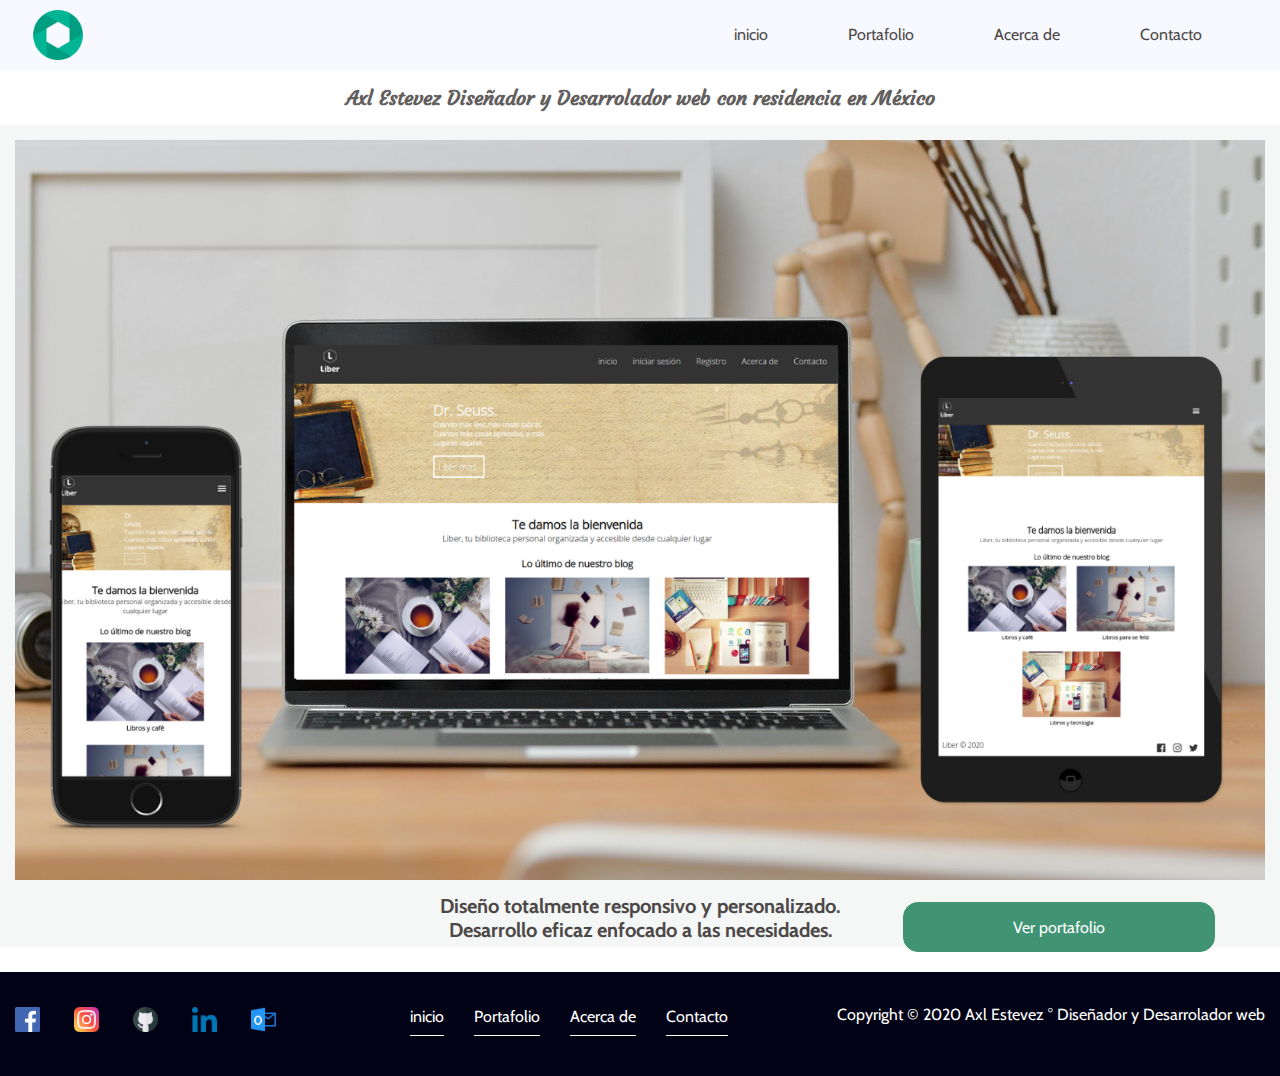
==== index.html @ e427ae6d "adden tags" ====
<!DOCTYPE html>
<html lang="en">
<head>
    <meta charset="UTF-8">
    <meta name="viewport" content="width=device-width, initial-scale=1.0">
    <meta name="description" content="Axl Estevez. Web developer">
    <link type="text/css" rel="stylesheet" href="./static/css/main.css">
    <link rel="stylesheet" href="./static/css/fontello.css">
    <script src="./static/js/main.js"></script>
    <link rel="shortcut icon" href="./static/images/logo.png" type="image/x-icon">
    <title>Axl Estevez | Desarrollador web</title>
</head>
<body>
    <header>
        <div class="container">
            <img src="./static/images/logo.png" id="icon-header" alt="Icon" >
            <input type="checkbox" id="menu-bar">
            <label class="icon-menu" for="menu-bar"></label>

            <nav class="menu">
                <a href="/">inicio</a>
                <a href="">Portafolio</a>
                <a href="./templates/acercaDe.html">Acerca de</a>
                <a href="">Contacto</a>
            </nav>
        </div>
    </header>

    <main>
        <section id="slogan">
            <h2 id="presentacion">Axl Estevez Dise&ntilde;ador y 
                Desarrolador web con residencia en 
                M&eacute;xico</h2>
        </section>
        <section id="banner">
            <img id="banner-img" src="./static/images/portafolio/banner_responsive.png" alt="liber">
            <h1>
                Dise&ntilde;o totalmente responsivo y personalizado. <br>
                Desarrollo eficaz enfocado a las necesidades.
            </h1>
            <div id="button-view" onclick="location.href='./templates/portafolio.html'">
                <a href="">Ver portafolio</a>
            </div>
        </section>
    </main>

    <footer>
        <div class="container-foot">
            <div class="sociales">
                <a href="https://www.facebook.com/AxlEstevezN/" target="blank" class="link-sociales">
                    <img src="./static/images/sociales/facebook.png" alt="Facebook" class="icon-sociales">
                </a>
                <a href="https://www.instagram.com/axlestevez/" target="blank" class="link-sociales">
                    <img src="./static/images/sociales/instagram.png" alt="instagram" class="icon-sociales">
                </a>
                <a href="https://github.com/AxlEstevez" target="blank" class="link-sociales">
                    <img src="./static/images/sociales/github.png" alt="github" class="icon-sociales">
                </a>
                <a href="https://www.linkedin.com/in/axl-rodrigo-estevez-nieto-226b061a4/" target="blanck" class="link-sociales">
                    <img src="./static/images/sociales/linkedin.png" alt="linkedin" class="icon-sociales">
                </a>
                <img src="./static/images/sociales/panorama.png" alt="outlook" class="icon-sociales" id="outlook" onclick="copyEmail();">
            </div>
            <div class="nav">
                <a href="/">inicio</a>
                <a href="">Portafolio</a>
                <a href="acercaDe.html">Acerca de</a>
                <a href="">Contacto</a>
            </div>
            <p class="copy">
                Copyright &copy; 2020 Axl Estevez °
                Dise&ntilde;ador y Desarrolador web
            </p>
        </div>
    </footer>
</body>
</html>
---- static/css/main.css ----
@import url('https://fonts.googleapis.com/css2?family=Cabin&family=Courgette&display=swap');
@import url('fontello.css');
@import url('menu.css');
@import url('banner.css');
@import url('acercade.css');

* {
    margin: 0;
    padding: 0;
    box-sizing: border-box;
}

body {
    font-family: "Cabin", sans-serif;
    /*
    font-family: 'Cabin', sans-serif;
    font-family: 'Courgette', cursive;
   */
}

header{
    width: 100%;
    height: auto;
    background-color : rgb(248, 248, 255);
    color: rgb(85, 85, 85);

    position: fixed;
    top: 0;
    left: 0;
    z-index: 100;
    text-align: center;
}

#icon-header{
    width: 50px;
    height: 50px;
    margin-top: 10px;
    margin-left: 20px;
    margin-bottom: 10px;
    float: left;
}

.container{
    width: 98%;
    margin: auto;
    height: auto;
}

header .container{
    display: table;
}

footer .container-foot{
    margin-top: 25px;
    display: flex;
    flex-wrap: wrap;
    justify-content: center;
    padding-bottom: 25px;
    background: rgb(2, 2, 22);
    color: #ffffff;
    text-align: center;
}

.icon-sociales{
    height: 25px;
    width: 25px;
    margin: 15px;
    margin-top: 30px;
    cursor: pointer;
}

.link-sociales{
    text-decoration: none;
}

.copy{
    padding: 15px;
    font-family: "Cabin", sans-serif;
    margin-bottom: 0px;
}
.nav{
    display: none;
}

@media(min-width: 1024px){
    .sociales{
        width: auto;
        margin-right: 50px;
        margin-top: 5px;
    }
    footer .container-foot{
        justify-content: space-between;
    }

    .copy{
        margin-top: 18px;
        margin-left: 25px;
    }
    .nav{
        display: flex;
        margin-top: 20px;
    }
    .nav a{
        text-decoration: none;
        color: #ffffff;
        margin: 15px;
        border-bottom: 1px solid #ffffff;
    }
    
    .nav a:hover{
        color: rgb(64, 148, 116);
        border-bottom: 1px solid rgb(64, 148, 116);
    }
    #banner-img{
        content: url("./../images/banner_1.1.png");
    }
}
---- static/css/fontello.css ----
@font-face {
  font-family: 'fontello';
  src: url('../font/fontello.eot?35345190');
  src: url('../font/fontello.eot?35345190#iefix') format('embedded-opentype'),
       url('../font/fontello.woff2?35345190') format('woff2'),
       url('../font/fontello.woff?35345190') format('woff'),
       url('../font/fontello.ttf?35345190') format('truetype'),
       url('../font/fontello.svg?35345190#fontello') format('svg');
  font-weight: normal;
  font-style: normal;
}
/* Chrome hack: SVG is rendered more smooth in Windozze. 100% magic, uncomment if you need it. */
/* Note, that will break hinting! In other OS-es font will be not as sharp as it could be */
/*
@media screen and (-webkit-min-device-pixel-ratio:0) {
  @font-face {
    font-family: 'fontello';
    src: url('../font/fontello.svg?35345190#fontello') format('svg');
  }
}
*/
 
 [class^="icon-"]:before, [class*=" icon-"]:before {
  font-family: "fontello";
  font-style: normal;
  font-weight: normal;
  speak: never;
 
  display: inline-block;
  text-decoration: inherit;
  width: 1em;
  margin-right: .2em;
  text-align: center;
  /* opacity: .8; */
 
  /* For safety - reset parent styles, that can break glyph codes*/
  font-variant: normal;
  text-transform: none;
 
  /* fix buttons height, for twitter bootstrap */
  line-height: 1em;
 
  /* Animation center compensation - margins should be symmetric */
  /* remove if not needed */
  margin-left: .2em;
 
  /* you can be more comfortable with increased icons size */
  /* font-size: 120%; */
 
  /* Font smoothing. That was taken from TWBS */
  -webkit-font-smoothing: antialiased;
  -moz-osx-font-smoothing: grayscale;
 
  /* Uncomment for 3D effect */
  /* text-shadow: 1px 1px 1px rgba(127, 127, 127, 0.3); */
}
 
.icon-menu:before { content: '\2630'; } /* '☰' */
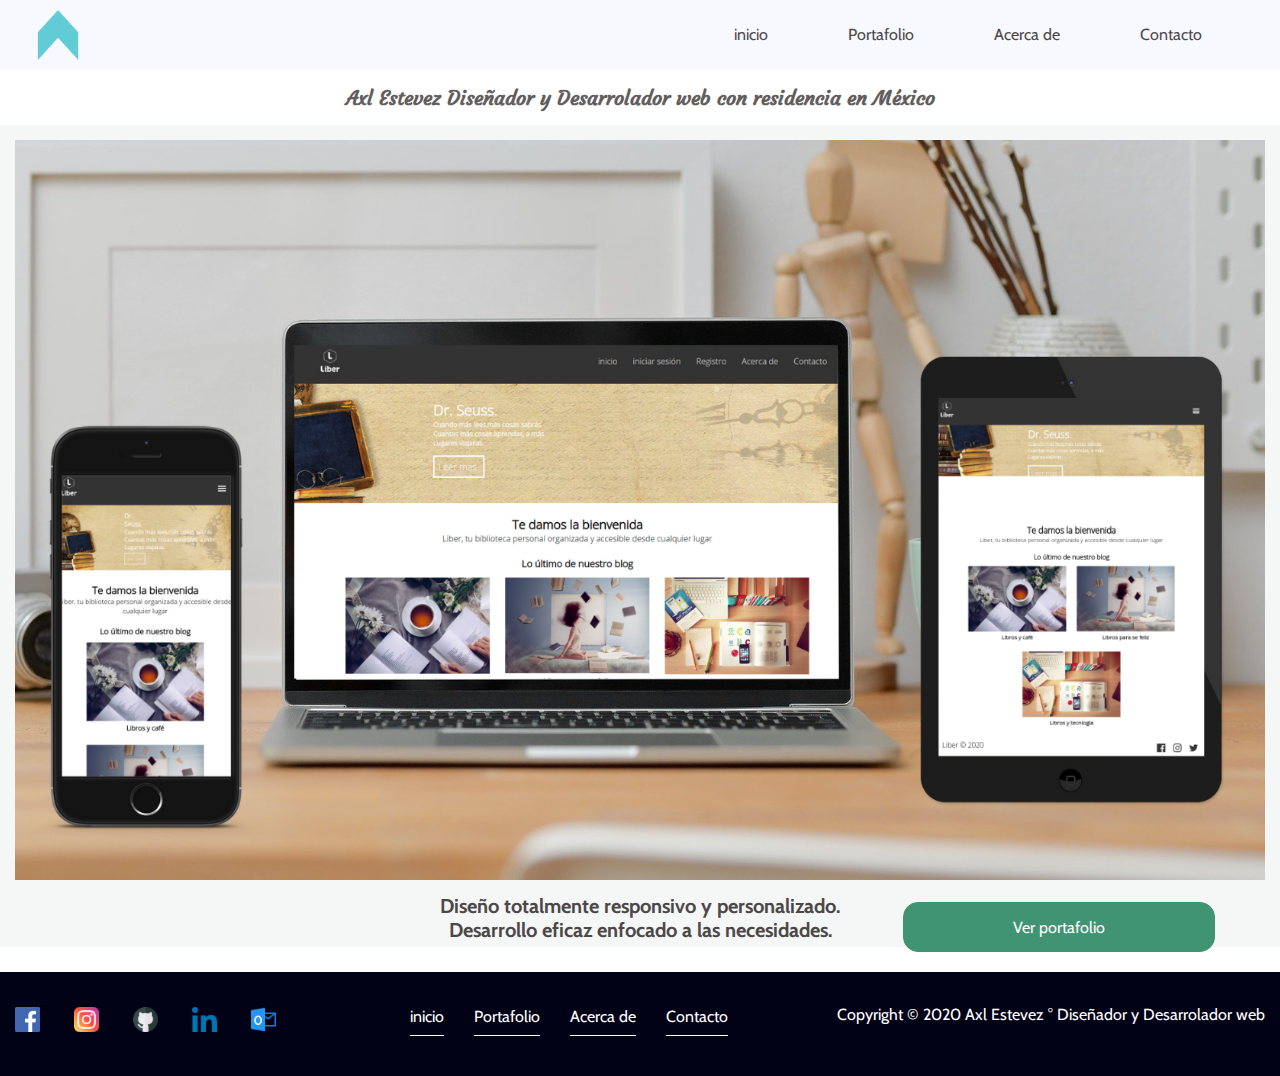
==== commit 3caa1397: "logo change" ====
--- a/index.html
+++ b/index.html
@@ -6,14 +6,15 @@
     <meta name="description" content="Axl Estevez. Web developer">
     <link type="text/css" rel="stylesheet" href="./static/css/main.css">
     <link rel="stylesheet" href="./static/css/fontello.css">
+    <script src="./static/js/sweetalert2.all.min.js"></script>
     <script src="./static/js/main.js"></script>
-    <link rel="shortcut icon" href="./static/images/logo.png" type="image/x-icon">
+    <link rel="shortcut icon" href="./static/images/logo_act.png" type="image/x-icon">
     <title>Axl Estevez | Desarrollador web</title>
 </head>
 <body>
     <header>
         <div class="container">
-            <img src="./static/images/logo.png" id="icon-header" alt="Icon" >
+            <img src="./static/images/logo_act.png" id="icon-header" alt="Icon" >
             <input type="checkbox" id="menu-bar">
             <label class="icon-menu" for="menu-bar"></label>
 
@@ -59,7 +60,10 @@
                 <a href="https://www.linkedin.com/in/axl-rodrigo-estevez-nieto-226b061a4/" target="blanck" class="link-sociales">
                     <img src="./static/images/sociales/linkedin.png" alt="linkedin" class="icon-sociales">
                 </a>
-                <img src="./static/images/sociales/panorama.png" alt="outlook" class="icon-sociales" id="outlook" onclick="copyEmail();">
+                <input type="text" value="axlestevez@hotmail.com" id="myemail">
+                <button onclick="copyEmail()" id="cptext">
+                    <img src="./static/images/sociales/panorama.png" alt="outlook" class="icon-sociales" id="outlook">
+                </button>
             </div>
             <div class="nav">
                 <a href="/">inicio</a>
--- a/static/css/main.css
+++ b/static/css/main.css
@@ -82,6 +82,13 @@
     display: none;
 }
 
+#myemail{
+    display: none;
+}
+#cptext{
+    background: none;
+    border: none;
+}
 @media(min-width: 1024px){
     .sociales{
         width: auto;
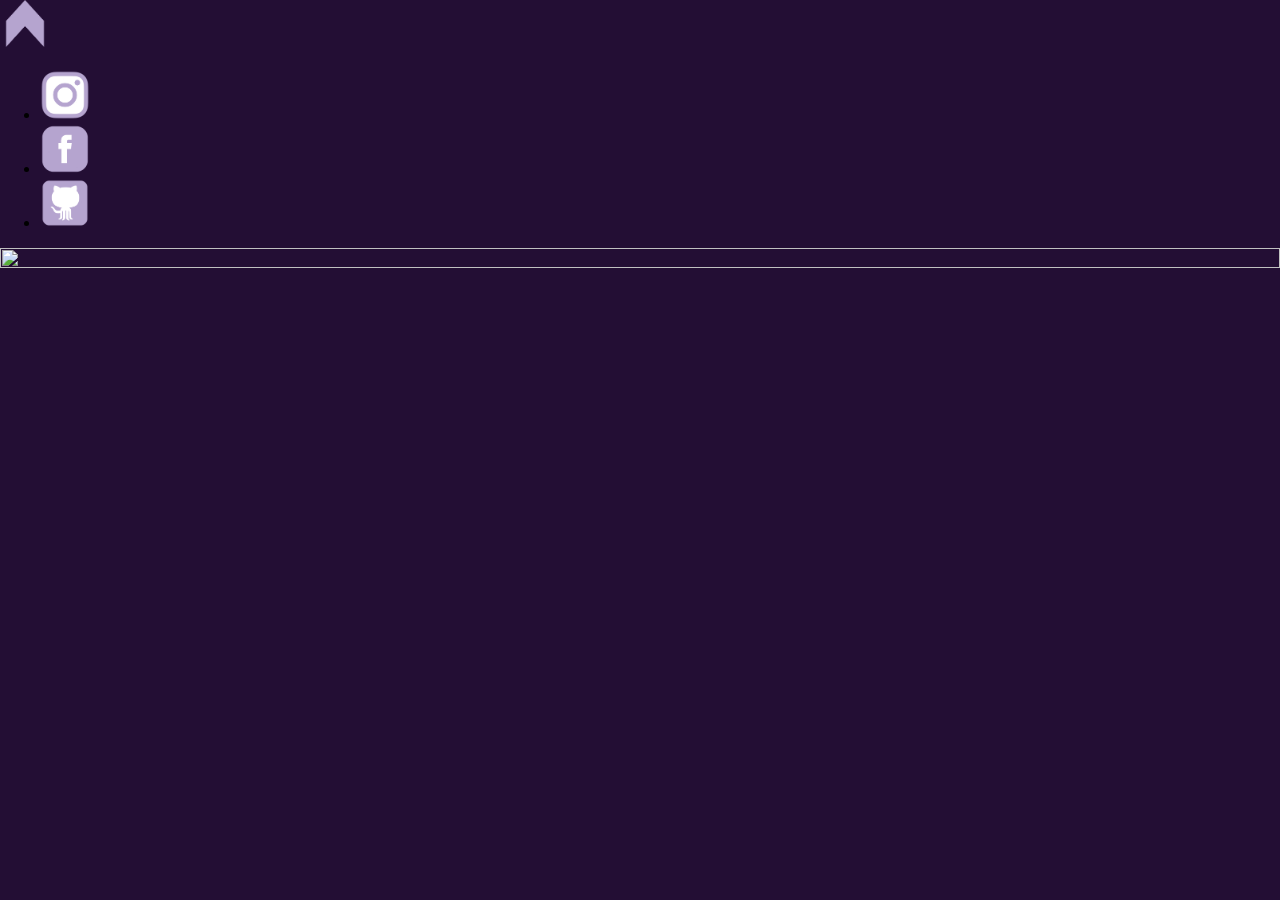
==== commit 7ad92d7c: "index change" ====
--- a/index.html
+++ b/index.html
@@ -2,80 +2,58 @@
 <html lang="en">
 <head>
     <meta charset="UTF-8">
+    <meta http-equiv="X-UA-Compatible" content="IE=edge">
     <meta name="viewport" content="width=device-width, initial-scale=1.0">
-    <meta name="description" content="Axl Estevez. Web developer">
-    <link type="text/css" rel="stylesheet" href="./static/css/main.css">
-    <link rel="stylesheet" href="./static/css/fontello.css">
-    <script src="./static/js/sweetalert2.all.min.js"></script>
-    <script src="./static/js/main.js"></script>
-    <link rel="shortcut icon" href="./static/images/logo_act.png" type="image/x-icon">
-    <title>Axl Estevez | Desarrollador web</title>
+    <link rel="stylesheet" href="https://cdn.jsdelivr.net/npm/bootstrap@4.6.1/dist/css/bootstrap.min.css" integrity="sha384-zCbKRCUGaJDkqS1kPbPd7TveP5iyJE0EjAuZQTgFLD2ylzuqKfdKlfG/eSrtxUkn" crossorigin="anonymous">
+    <link rel="shortcut icon" href="./../static/images/logo_lila2.png" type="image/x-icon">
+    <title>coming soon</title>
+    <style>
+        body{
+            background-color: #230e34;
+            padding: 0%;
+            margin: 0px;
+            overflow-y: hidden;
+        }
+        .background-image{
+            height: 100%;
+            width: 100%;
+        }
+    </style>
 </head>
 <body>
-    <header>
-        <div class="container">
-            <img src="./static/images/logo_act.png" id="icon-header" alt="Icon" >
-            <input type="checkbox" id="menu-bar">
-            <label class="icon-menu" for="menu-bar"></label>
-
-            <nav class="menu">
-                <a href="/">inicio</a>
-                <a href="">Portafolio</a>
-                <a href="./templates/acercaDe.html">Acerca de</a>
-                <a href="">Contacto</a>
-            </nav>
+    <nav class="navbar navbar-expand-lg">
+        <div class="container nav">
+          <a class="navbar-brand" href="#">
+              <img src="./../static/images/logo_lila2.png" alt="" width="50" height="50">
+          </a>
+          <div class="collapse navbar-collapse justify-content-center" id="navbarNav">
+            <ul class="navbar-nav">
+              <li class="nav-item">
+                <a class="nav-link" target="_blank" aria-current="page" href="https://www.instagram.com/axlestevez/">
+                    <img src="./../static/images/socials/1.1.png" alt="instagram" width="50" height="50">
+                </a>
+              </li>
+              <li class="nav-item">
+                <a class="nav-link" target="_blank" href="https://www.facebook.com/AxlEstevezN">
+                    <img src="./../static/images/socials/2.1.png" alt="Facebook" width="50" height="50">
+                </a>
+              </li>
+              <li class="nav-item">
+                <a class="nav-link" href="https://github.com/AxlEstevez">
+                    <img src="./../static/images/socials/3.1.png" alt="Github" width="50" height="50">
+                </a>
+              </li>
+              
+            </ul>
+          </div>
         </div>
-    </header>
-
-    <main>
-        <section id="slogan">
-            <h2 id="presentacion">Axl Estevez Dise&ntilde;ador y 
-                Desarrolador web con residencia en 
-                M&eacute;xico</h2>
-        </section>
-        <section id="banner">
-            <img id="banner-img" src="./static/images/portafolio/banner_responsive.png" alt="liber">
-            <h1>
-                Dise&ntilde;o totalmente responsivo y personalizado. <br>
-                Desarrollo eficaz enfocado a las necesidades.
-            </h1>
-            <div id="button-view" onclick="location.href='./templates/portafolio.html'">
-                <a href="">Ver portafolio</a>
+      </nav>
+    <div class="container-fluid">
+        <div class="row">
+            <div class="col">
+                <img class="background-image" src="./../static/images/coming_soon.png" alt="">
             </div>
-        </section>
-    </main>
-
-    <footer>
-        <div class="container-foot">
-            <div class="sociales">
-                <a href="https://www.facebook.com/AxlEstevezN/" target="blank" class="link-sociales">
-                    <img src="./static/images/sociales/facebook.png" alt="Facebook" class="icon-sociales">
-                </a>
-                <a href="https://www.instagram.com/axlestevez/" target="blank" class="link-sociales">
-                    <img src="./static/images/sociales/instagram.png" alt="instagram" class="icon-sociales">
-                </a>
-                <a href="https://github.com/AxlEstevez" target="blank" class="link-sociales">
-                    <img src="./static/images/sociales/github.png" alt="github" class="icon-sociales">
-                </a>
-                <a href="https://www.linkedin.com/in/axl-rodrigo-estevez-nieto-226b061a4/" target="blanck" class="link-sociales">
-                    <img src="./static/images/sociales/linkedin.png" alt="linkedin" class="icon-sociales">
-                </a>
-                <input type="text" value="axlestevez@hotmail.com" id="myemail">
-                <button onclick="copyEmail()" id="cptext">
-                    <img src="./static/images/sociales/panorama.png" alt="outlook" class="icon-sociales" id="outlook">
-                </button>
-            </div>
-            <div class="nav">
-                <a href="/">inicio</a>
-                <a href="">Portafolio</a>
-                <a href="acercaDe.html">Acerca de</a>
-                <a href="">Contacto</a>
-            </div>
-            <p class="copy">
-                Copyright &copy; 2020 Axl Estevez °
-                Dise&ntilde;ador y Desarrolador web
-            </p>
         </div>
-    </footer>
+    </div>
 </body>
 </html>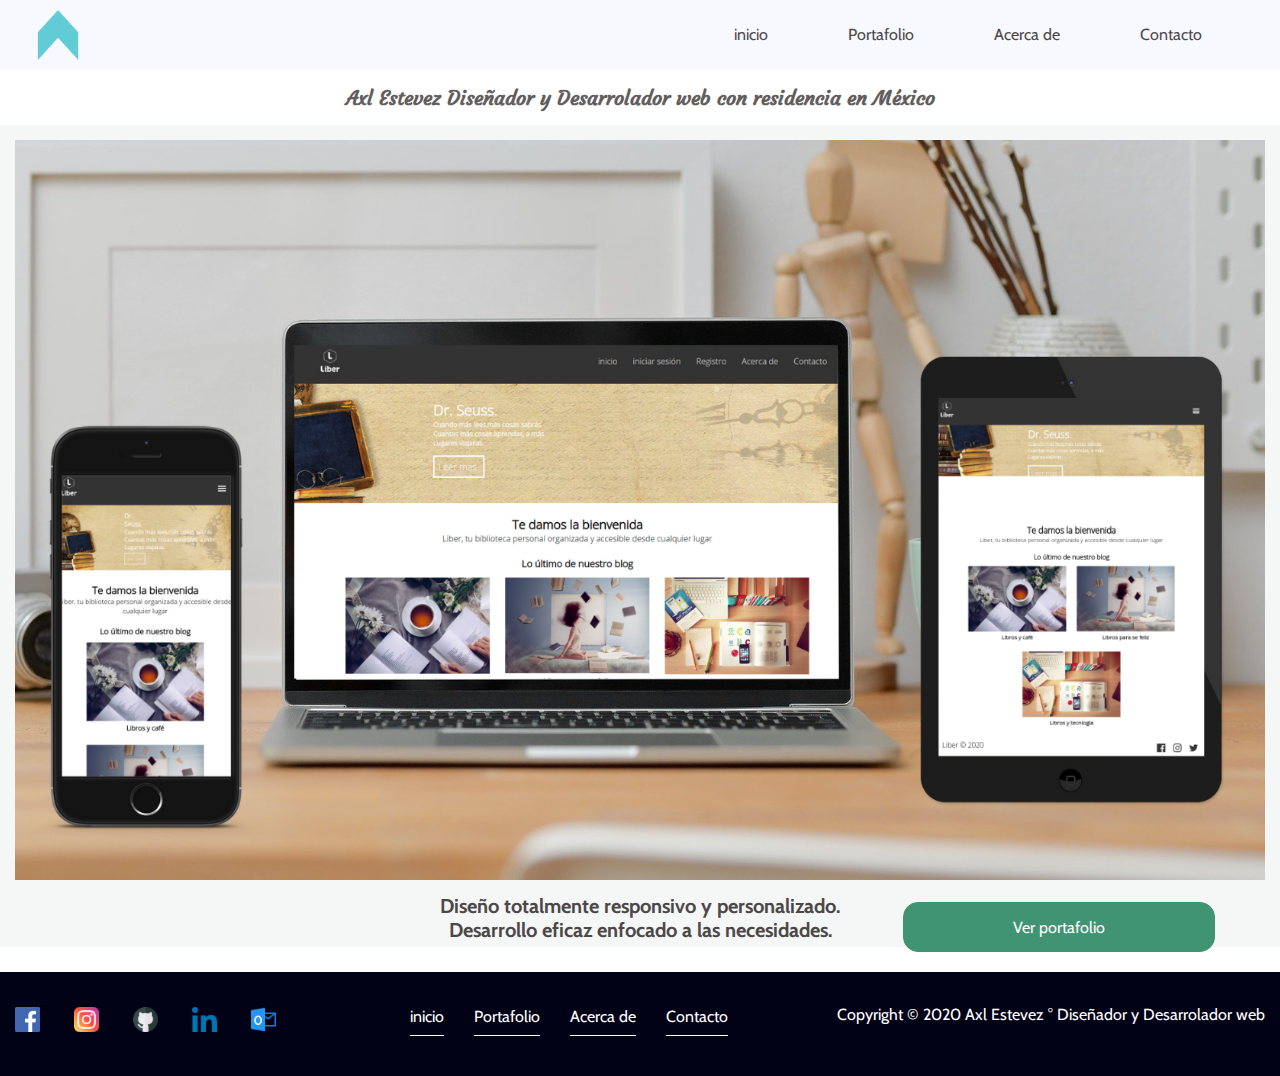
==== commit 3d8cf8c3: "index update" ====
--- a/index.html
+++ b/index.html
@@ -2,58 +2,80 @@
 <html lang="en">
 <head>
     <meta charset="UTF-8">
-    <meta http-equiv="X-UA-Compatible" content="IE=edge">
     <meta name="viewport" content="width=device-width, initial-scale=1.0">
-    <link rel="stylesheet" href="https://cdn.jsdelivr.net/npm/bootstrap@4.6.1/dist/css/bootstrap.min.css" integrity="sha384-zCbKRCUGaJDkqS1kPbPd7TveP5iyJE0EjAuZQTgFLD2ylzuqKfdKlfG/eSrtxUkn" crossorigin="anonymous">
-    <link rel="shortcut icon" href="./../static/images/logo_lila2.png" type="image/x-icon">
-    <title>coming soon</title>
-    <style>
-        body{
-            background-color: #230e34;
-            padding: 0%;
-            margin: 0px;
-            overflow-y: hidden;
-        }
-        .background-image{
-            height: 100%;
-            width: 100%;
-        }
-    </style>
+    <meta name="description" content="Axl Estevez. Web developer">
+    <link type="text/css" rel="stylesheet" href="./static/css/main.css">
+    <link rel="stylesheet" href="./static/css/fontello.css">
+    <script src="./static/js/sweetalert2.all.min.js"></script>
+    <script src="./static/js/main.js"></script>
+    <link rel="shortcut icon" href="./static/images/logo_act.png" type="image/x-icon">
+    <title>Axl Estevez | Desarrollador web</title>
 </head>
 <body>
-    <nav class="navbar navbar-expand-lg">
-        <div class="container nav">
-          <a class="navbar-brand" href="#">
-              <img src="./../static/images/logo_lila2.png" alt="" width="50" height="50">
-          </a>
-          <div class="collapse navbar-collapse justify-content-center" id="navbarNav">
-            <ul class="navbar-nav">
-              <li class="nav-item">
-                <a class="nav-link" target="_blank" aria-current="page" href="https://www.instagram.com/axlestevez/">
-                    <img src="./../static/images/socials/1.1.png" alt="instagram" width="50" height="50">
+    <header>
+        <div class="container">
+            <img src="./static/images/logo_act.png" id="icon-header" alt="Icon" >
+            <input type="checkbox" id="menu-bar">
+            <label class="icon-menu" for="menu-bar"></label>
+
+            <nav class="menu">
+                <a href="/">inicio</a>
+                <a href="">Portafolio</a>
+                <a href="./templates/acercaDe.html">Acerca de</a>
+                <a href="">Contacto</a>
+            </nav>
+        </div>
+    </header>
+
+    <main>
+        <section id="slogan">
+            <h2 id="presentacion">Axl Estevez Dise&ntilde;ador y 
+                Desarrolador web con residencia en 
+                M&eacute;xico</h2>
+        </section>
+        <section id="banner">
+            <img id="banner-img" src="./static/images/portafolio/banner_responsive.png" alt="liber">
+            <h1>
+                Dise&ntilde;o totalmente responsivo y personalizado. <br>
+                Desarrollo eficaz enfocado a las necesidades.
+            </h1>
+            <div id="button-view" onclick="location.href='./templates/portafolio.html'">
+                <a href="">Ver portafolio</a>
+            </div>
+        </section>
+    </main>
+
+    <footer>
+        <div class="container-foot">
+            <div class="sociales">
+                <a href="https://www.facebook.com/AxlEstevezN/" target="blank" class="link-sociales">
+                    <img src="./static/images/sociales/facebook.png" alt="Facebook" class="icon-sociales">
                 </a>
-              </li>
-              <li class="nav-item">
-                <a class="nav-link" target="_blank" href="https://www.facebook.com/AxlEstevezN">
-                    <img src="./../static/images/socials/2.1.png" alt="Facebook" width="50" height="50">
+                <a href="https://www.instagram.com/axlestevez/" target="blank" class="link-sociales">
+                    <img src="./static/images/sociales/instagram.png" alt="instagram" class="icon-sociales">
                 </a>
-              </li>
-              <li class="nav-item">
-                <a class="nav-link" href="https://github.com/AxlEstevez">
-                    <img src="./../static/images/socials/3.1.png" alt="Github" width="50" height="50">
+                <a href="https://github.com/AxlEstevez" target="blank" class="link-sociales">
+                    <img src="./static/images/sociales/github.png" alt="github" class="icon-sociales">
                 </a>
-              </li>
-              
-            </ul>
-          </div>
+                <a href="https://www.linkedin.com/in/axl-rodrigo-estevez-nieto-226b061a4/" target="blanck" class="link-sociales">
+                    <img src="./static/images/sociales/linkedin.png" alt="linkedin" class="icon-sociales">
+                </a>
+                <input type="text" value="axlestevez@hotmail.com" id="myemail">
+                <button onclick="copyEmail()" id="cptext">
+                    <img src="./static/images/sociales/panorama.png" alt="outlook" class="icon-sociales" id="outlook">
+                </button>
+            </div>
+            <div class="nav">
+                <a href="/">inicio</a>
+                <a href="">Portafolio</a>
+                <a href="acercaDe.html">Acerca de</a>
+                <a href="">Contacto</a>
+            </div>
+            <p class="copy">
+                Copyright &copy; 2020 Axl Estevez °
+                Dise&ntilde;ador y Desarrolador web
+            </p>
         </div>
-      </nav>
-    <div class="container-fluid">
-        <div class="row">
-            <div class="col">
-                <img class="background-image" src="./../static/images/coming_soon.png" alt="">
-            </div>
-        </div>
-    </div>
+    </footer>
 </body>
 </html>--- a/static/css/main.css
+++ b/static/css/main.css
@@ -0,0 +1,124 @@
+@import url('https://fonts.googleapis.com/css2?family=Cabin&family=Courgette&display=swap');
+@import url('fontello.css');
+@import url('menu.css');
+@import url('banner.css');
+@import url('acercade.css');
+
+* {
+    margin: 0;
+    padding: 0;
+    box-sizing: border-box;
+}
+
+body {
+    font-family: "Cabin", sans-serif;
+    /*
+    font-family: 'Cabin', sans-serif;
+    font-family: 'Courgette', cursive;
+   */
+}
+
+header{
+    width: 100%;
+    height: auto;
+    background-color : rgb(248, 248, 255);
+    color: rgb(85, 85, 85);
+
+    position: fixed;
+    top: 0;
+    left: 0;
+    z-index: 100;
+    text-align: center;
+}
+
+#icon-header{
+    width: 50px;
+    height: 50px;
+    margin-top: 10px;
+    margin-left: 20px;
+    margin-bottom: 10px;
+    float: left;
+}
+
+.container{
+    width: 98%;
+    margin: auto;
+    height: auto;
+}
+
+header .container{
+    display: table;
+}
+
+footer .container-foot{
+    margin-top: 25px;
+    display: flex;
+    flex-wrap: wrap;
+    justify-content: center;
+    padding-bottom: 25px;
+    background: rgb(2, 2, 22);
+    color: #ffffff;
+    text-align: center;
+}
+
+.icon-sociales{
+    height: 25px;
+    width: 25px;
+    margin: 15px;
+    margin-top: 30px;
+    cursor: pointer;
+}
+
+.link-sociales{
+    text-decoration: none;
+}
+
+.copy{
+    padding: 15px;
+    font-family: "Cabin", sans-serif;
+    margin-bottom: 0px;
+}
+.nav{
+    display: none;
+}
+
+#myemail{
+    display: none;
+}
+#cptext{
+    background: none;
+    border: none;
+}
+@media(min-width: 1024px){
+    .sociales{
+        width: auto;
+        margin-right: 50px;
+        margin-top: 5px;
+    }
+    footer .container-foot{
+        justify-content: space-between;
+    }
+
+    .copy{
+        margin-top: 18px;
+        margin-left: 25px;
+    }
+    .nav{
+        display: flex;
+        margin-top: 20px;
+    }
+    .nav a{
+        text-decoration: none;
+        color: #ffffff;
+        margin: 15px;
+        border-bottom: 1px solid #ffffff;
+    }
+    
+    .nav a:hover{
+        color: rgb(64, 148, 116);
+        border-bottom: 1px solid rgb(64, 148, 116);
+    }
+    #banner-img{
+        content: url("./../images/banner_1.1.png");
+    }
+}--- a/static/css/fontello.css
+++ b/static/css/fontello.css
@@ -0,0 +1,58 @@
+@font-face {
+  font-family: 'fontello';
+  src: url('../font/fontello.eot?35345190');
+  src: url('../font/fontello.eot?35345190#iefix') format('embedded-opentype'),
+       url('../font/fontello.woff2?35345190') format('woff2'),
+       url('../font/fontello.woff?35345190') format('woff'),
+       url('../font/fontello.ttf?35345190') format('truetype'),
+       url('../font/fontello.svg?35345190#fontello') format('svg');
+  font-weight: normal;
+  font-style: normal;
+}
+/* Chrome hack: SVG is rendered more smooth in Windozze. 100% magic, uncomment if you need it. */
+/* Note, that will break hinting! In other OS-es font will be not as sharp as it could be */
+/*
+@media screen and (-webkit-min-device-pixel-ratio:0) {
+  @font-face {
+    font-family: 'fontello';
+    src: url('../font/fontello.svg?35345190#fontello') format('svg');
+  }
+}
+*/
+ 
+ [class^="icon-"]:before, [class*=" icon-"]:before {
+  font-family: "fontello";
+  font-style: normal;
+  font-weight: normal;
+  speak: never;
+ 
+  display: inline-block;
+  text-decoration: inherit;
+  width: 1em;
+  margin-right: .2em;
+  text-align: center;
+  /* opacity: .8; */
+ 
+  /* For safety - reset parent styles, that can break glyph codes*/
+  font-variant: normal;
+  text-transform: none;
+ 
+  /* fix buttons height, for twitter bootstrap */
+  line-height: 1em;
+ 
+  /* Animation center compensation - margins should be symmetric */
+  /* remove if not needed */
+  margin-left: .2em;
+ 
+  /* you can be more comfortable with increased icons size */
+  /* font-size: 120%; */
+ 
+  /* Font smoothing. That was taken from TWBS */
+  -webkit-font-smoothing: antialiased;
+  -moz-osx-font-smoothing: grayscale;
+ 
+  /* Uncomment for 3D effect */
+  /* text-shadow: 1px 1px 1px rgba(127, 127, 127, 0.3); */
+}
+ 
+.icon-menu:before { content: '\2630'; } /* '☰' */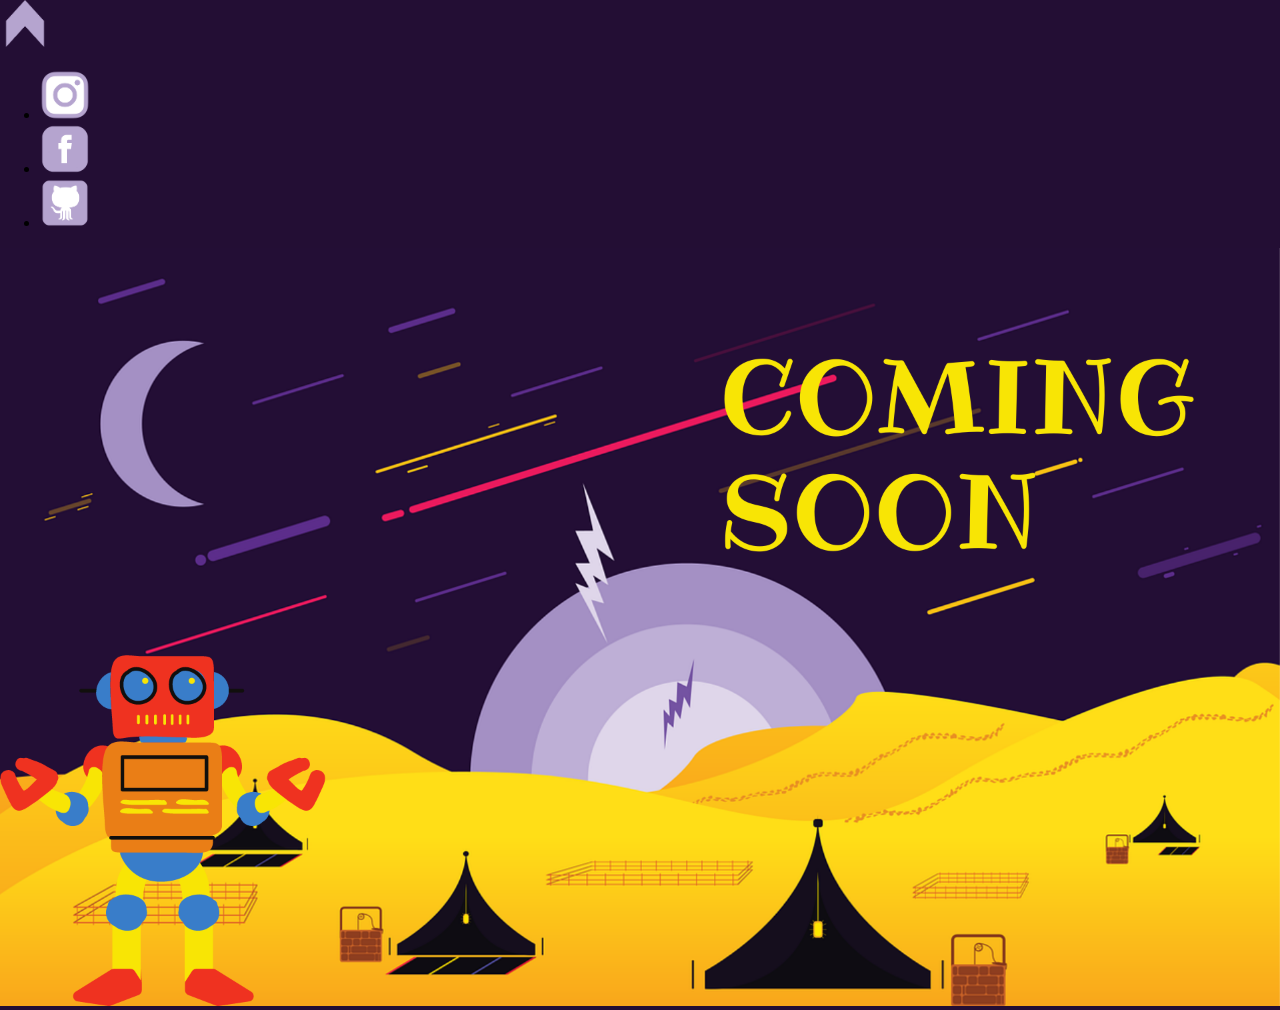
==== commit f0f2c551: "index update" ====
--- a/index.html
+++ b/index.html
@@ -1,81 +1,60 @@
+
 <!DOCTYPE html>
 <html lang="en">
 <head>
     <meta charset="UTF-8">
+    <meta http-equiv="X-UA-Compatible" content="IE=edge">
     <meta name="viewport" content="width=device-width, initial-scale=1.0">
-    <meta name="description" content="Axl Estevez. Web developer">
-    <link type="text/css" rel="stylesheet" href="./static/css/main.css">
-    <link rel="stylesheet" href="./static/css/fontello.css">
-    <script src="./static/js/sweetalert2.all.min.js"></script>
-    <script src="./static/js/main.js"></script>
-    <link rel="shortcut icon" href="./static/images/logo_act.png" type="image/x-icon">
-    <title>Axl Estevez | Desarrollador web</title>
+    <link rel="stylesheet" href="https://cdn.jsdelivr.net/npm/bootstrap@4.6.1/dist/css/bootstrap.min.css" integrity="sha384-zCbKRCUGaJDkqS1kPbPd7TveP5iyJE0EjAuZQTgFLD2ylzuqKfdKlfG/eSrtxUkn" crossorigin="anonymous">
+    <link rel="shortcut icon" href="./static/images/logo_lila2.png" type="image/x-icon">
+    <title>coming soon</title>
+    <style>
+        body{
+            background-color: #230e34;
+            padding: 0%;
+            margin: 0px;
+            overflow-y: hidden;
+        }
+        .background-image{
+            height: 100%;
+            width: 100%;
+        }
+    </style>
 </head>
 <body>
-    <header>
-        <div class="container">
-            <img src="./static/images/logo_act.png" id="icon-header" alt="Icon" >
-            <input type="checkbox" id="menu-bar">
-            <label class="icon-menu" for="menu-bar"></label>
-
-            <nav class="menu">
-                <a href="/">inicio</a>
-                <a href="">Portafolio</a>
-                <a href="./templates/acercaDe.html">Acerca de</a>
-                <a href="">Contacto</a>
-            </nav>
+    <nav class="navbar navbar-expand-lg">
+        <div class="container nav">
+          <a class="navbar-brand" href="#">
+              <img src="./static/images/logo_lila2.png" alt="" width="50" height="50">
+          </a>
+          <div class="collapse navbar-collapse justify-content-center" id="navbarNav">
+            <ul class="navbar-nav">
+              <li class="nav-item">
+                <a class="nav-link" target="_blank" aria-current="page" href="https://www.instagram.com/axlestevez/">
+                    <img src="./static/images/socials/1.1.png" alt="instagram" width="50" height="50">
+                </a>
+              </li>
+              <li class="nav-item">
+                <a class="nav-link" target="_blank" href="https://www.facebook.com/AxlEstevezN">
+                    <img src="./static/images/socials/2.1.png" alt="Facebook" width="50" height="50">
+                </a>
+              </li>
+              <li class="nav-item">
+                <a class="nav-link" href="https://github.com/AxlEstevez">
+                    <img src="./static/images/socials/3.1.png" alt="Github" width="50" height="50">
+                </a>
+              </li>
+              
+            </ul>
+          </div>
         </div>
-    </header>
-
-    <main>
-        <section id="slogan">
-            <h2 id="presentacion">Axl Estevez Dise&ntilde;ador y 
-                Desarrolador web con residencia en 
-                M&eacute;xico</h2>
-        </section>
-        <section id="banner">
-            <img id="banner-img" src="./static/images/portafolio/banner_responsive.png" alt="liber">
-            <h1>
-                Dise&ntilde;o totalmente responsivo y personalizado. <br>
-                Desarrollo eficaz enfocado a las necesidades.
-            </h1>
-            <div id="button-view" onclick="location.href='./templates/portafolio.html'">
-                <a href="">Ver portafolio</a>
+      </nav>
+    <div class="container-fluid">
+        <div class="row">
+            <div class="col">
+                <img class="background-image" src="./static/images/coming_soon.png" alt="">
             </div>
-        </section>
-    </main>
-
-    <footer>
-        <div class="container-foot">
-            <div class="sociales">
-                <a href="https://www.facebook.com/AxlEstevezN/" target="blank" class="link-sociales">
-                    <img src="./static/images/sociales/facebook.png" alt="Facebook" class="icon-sociales">
-                </a>
-                <a href="https://www.instagram.com/axlestevez/" target="blank" class="link-sociales">
-                    <img src="./static/images/sociales/instagram.png" alt="instagram" class="icon-sociales">
-                </a>
-                <a href="https://github.com/AxlEstevez" target="blank" class="link-sociales">
-                    <img src="./static/images/sociales/github.png" alt="github" class="icon-sociales">
-                </a>
-                <a href="https://www.linkedin.com/in/axl-rodrigo-estevez-nieto-226b061a4/" target="blanck" class="link-sociales">
-                    <img src="./static/images/sociales/linkedin.png" alt="linkedin" class="icon-sociales">
-                </a>
-                <input type="text" value="axlestevez@hotmail.com" id="myemail">
-                <button onclick="copyEmail()" id="cptext">
-                    <img src="./static/images/sociales/panorama.png" alt="outlook" class="icon-sociales" id="outlook">
-                </button>
-            </div>
-            <div class="nav">
-                <a href="/">inicio</a>
-                <a href="">Portafolio</a>
-                <a href="acercaDe.html">Acerca de</a>
-                <a href="">Contacto</a>
-            </div>
-            <p class="copy">
-                Copyright &copy; 2020 Axl Estevez °
-                Dise&ntilde;ador y Desarrolador web
-            </p>
         </div>
-    </footer>
+    </div>
 </body>
 </html>